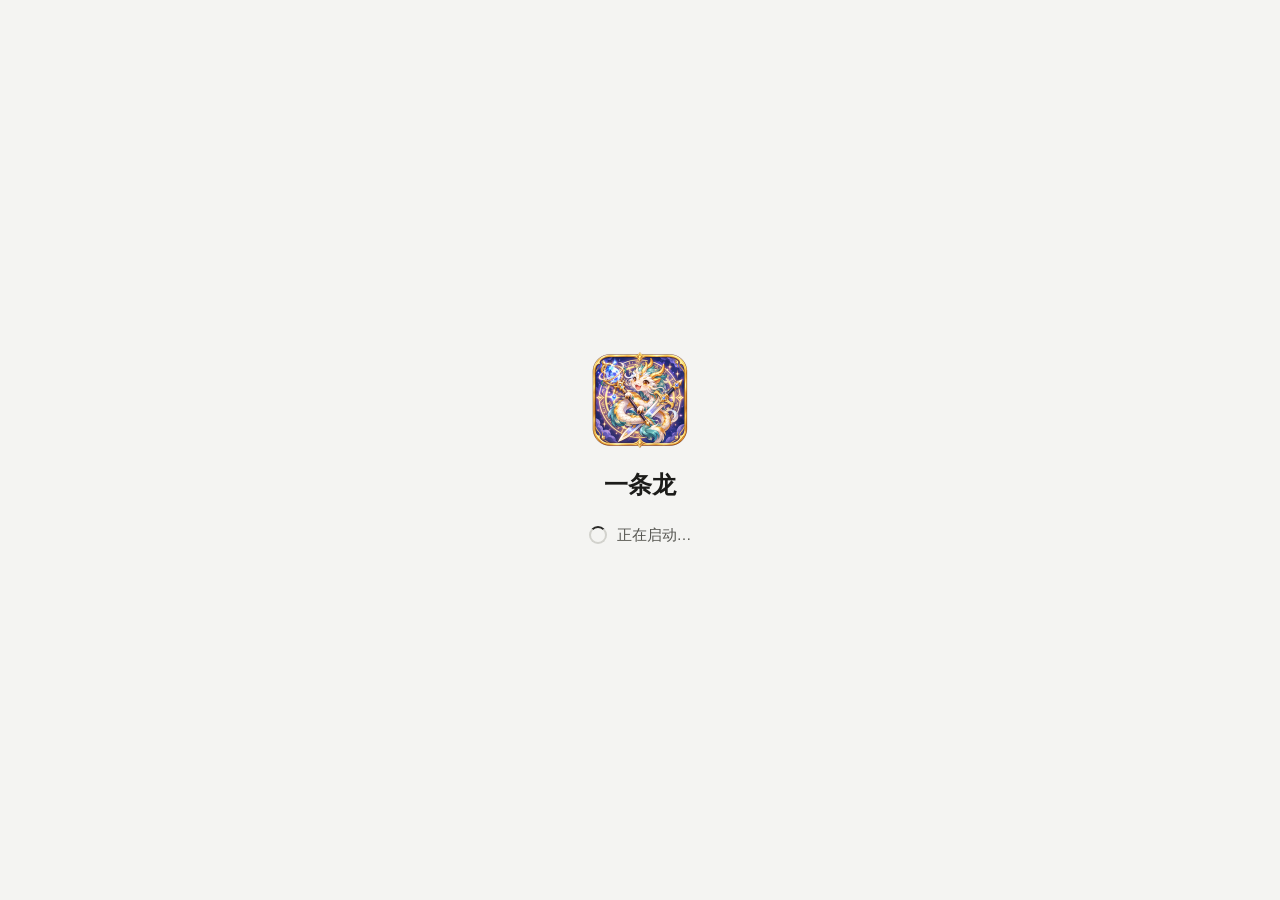
==== webapp/shell/index.html @ 55126a22 "杖剑传说日常一条龙：调度脚本、配置界面和桌面壳 - zjcs.py：按调度执行 15 项日常任务，出错保存截图、重启游戏，常驻跨天 - gui.py + module/webui：本机配置界面（运行控" ====
<!doctype html>
<html lang="zh-CN">
<head>
<meta charset="utf-8">
<meta name="viewport" content="width=device-width, initial-scale=1">
<meta name="color-scheme" content="light dark">
<title>一条龙</title>
<style>
  /* 桌面壳的启动页：配置服务起来之前显示，颜色和配置界面的「墨色」主题一致，深浅色跟随系统 */
  :root {
    --bg: #F4F4F2; --surface: #FFFFFF; --ink: #1C1C1A; --ink2: #555550; --ink3: #6B6B66;
    --line: #E4E4E0; --line2: #D2D2CD; --accent: #2A2A28; --on-accent: #FFFFFF;
    --danger: #B42318; --danger-soft: #FDECEA; --sunken: #F8F8F6;
  }
  @media (prefers-color-scheme: dark) {
    :root {
      --bg: #121212; --surface: #1B1B1B; --ink: #EDEDE8; --ink2: #B8B8B2; --ink3: #96968F;
      --line: #2C2C2A; --line2: #3A3A37; --accent: #EDEDE8; --on-accent: #121212;
      --danger: #FF8A7A; --danger-soft: #3A1B17; --sunken: #171717;
    }
  }
  * { box-sizing: border-box; }
  html, body { height: 100%; margin: 0; }
  body {
    display: grid; place-items: center; padding: 32px;
    background: var(--bg); color: var(--ink);
    font-family: 'Microsoft YaHei UI', 'Microsoft YaHei', 'PingFang SC', sans-serif; font-size: 15px; line-height: 1.6;
    -webkit-font-smoothing: antialiased; user-select: none;
  }
  .box { width: min(560px, 100%); display: flex; flex-direction: column; align-items: center; gap: 18px; text-align: center; }
  .mark { width: 96px; height: 96px; display: block; }
  h1 { margin: 0; font-size: 24px; font-weight: 800; }
  .stage { display: flex; align-items: center; gap: 10px; color: var(--ink2); min-height: 26px; }
  .spinner { width: 18px; height: 18px; border-radius: 50%; border: 2.5px solid var(--line2); border-top-color: var(--accent); animation: spin .8s linear infinite; }
  @keyframes spin { to { transform: rotate(360deg); } }
  .error { display: none; width: 100%; flex-direction: column; gap: 12px; text-align: left; }
  .error h2 { margin: 0; font-size: 18px; font-weight: 800; color: var(--danger); text-align: center; }
  .error pre {
    margin: 0; max-height: 46vh; overflow: auto; padding: 14px 16px; border-radius: 12px;
    background: var(--surface); border: 1px solid var(--line); color: var(--ink2);
    font-family: ui-monospace, 'Cascadia Mono', Consolas, 'Microsoft YaHei UI', monospace; font-size: 13px;
    white-space: pre-wrap; word-break: break-all; user-select: text;
  }
  .error p { margin: 0; font-size: 13px; color: var(--ink3); text-align: center; }
  body.failed .stage { display: none; }
  body.failed .error { display: flex; }
  body.failed .mark { filter: grayscale(1); }
</style>
</head>
<body>
<main class="box">
  <img class="mark" src="icon.png" alt="" aria-hidden="true" draggable="false">
  <h1>一条龙</h1>
  <div class="stage" role="status"><span class="spinner" aria-hidden="true"></span><span id="stage">正在启动…</span></div>
  <section class="error" role="alert">
    <h2 id="error-title"></h2>
    <pre id="error-detail"></pre>
    <p>处理好之后，关掉这个窗口重新打开 zjcs.exe。</p>
  </section>
</main>
<script>
  // 桌面壳（main.rs）通过 eval 调用这两个方法报告启动进度
  window.zjcsStartup = {
    stage(text) { document.getElementById('stage').textContent = text; },
    error(title, detail) {
      document.getElementById('error-title').textContent = title;
      document.getElementById('error-detail').textContent = detail;
      document.body.classList.add('failed');
    },
  };
</script>
</body>
</html>
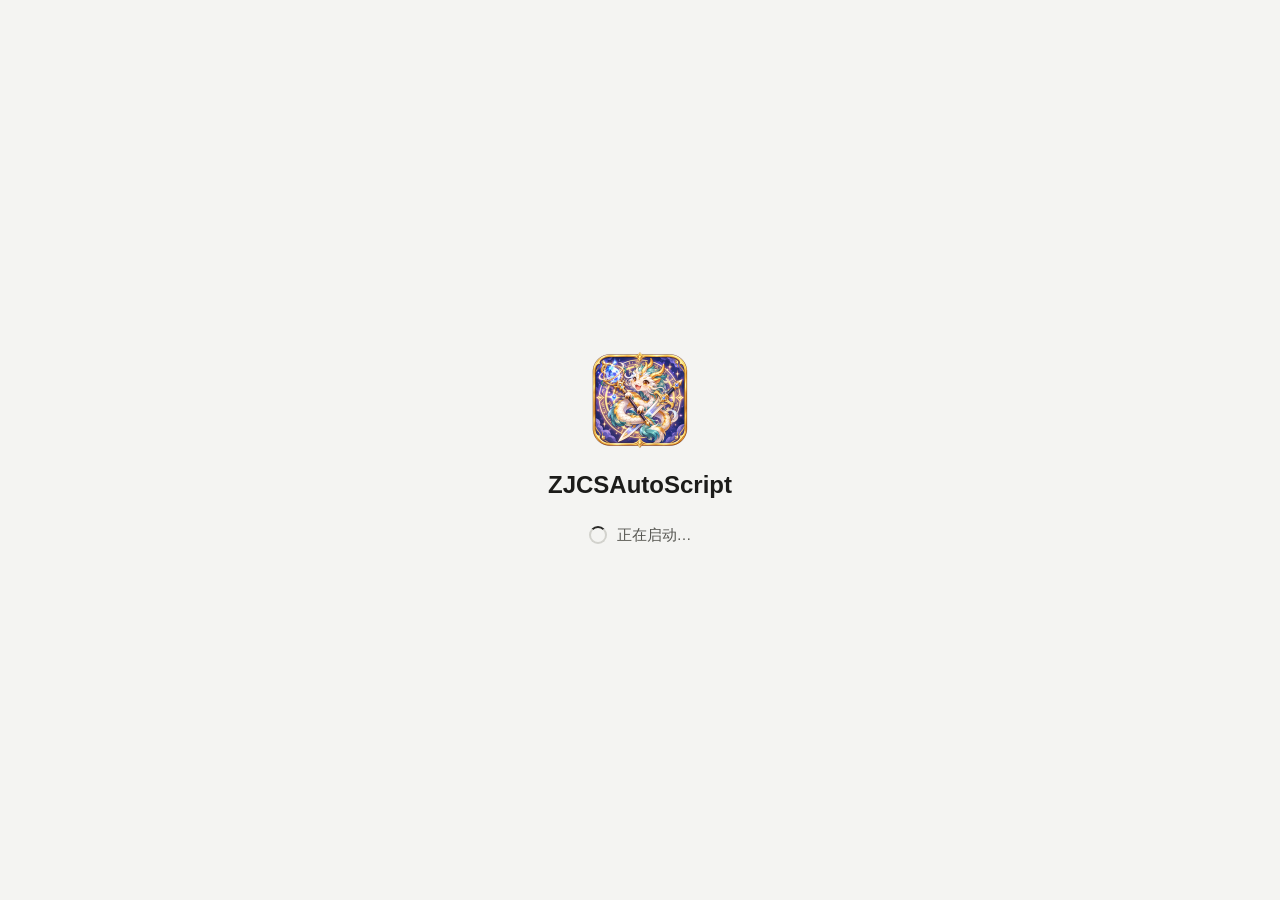
==== commit b41dc8d6: "名称统一为 ZJCSAutoScript，去掉「一条龙」字样；流程设计文档改名 docs/02_日常流程设计.md" ====
--- a/webapp/shell/index.html
+++ b/webapp/shell/index.html
@@ -4,7 +4,7 @@
 <meta charset="utf-8">
 <meta name="viewport" content="width=device-width, initial-scale=1">
 <meta name="color-scheme" content="light dark">
-<title>一条龙</title>
+<title>ZJCSAutoScript</title>
 <style>
   /* 桌面壳的启动页：配置服务起来之前显示，颜色和配置界面的「墨色」主题一致，深浅色跟随系统 */
   :root {
@@ -50,7 +50,7 @@
 <body>
 <main class="box">
   <img class="mark" src="icon.png" alt="" aria-hidden="true" draggable="false">
-  <h1>一条龙</h1>
+  <h1>ZJCSAutoScript</h1>
   <div class="stage" role="status"><span class="spinner" aria-hidden="true"></span><span id="stage">正在启动…</span></div>
   <section class="error" role="alert">
     <h2 id="error-title"></h2>
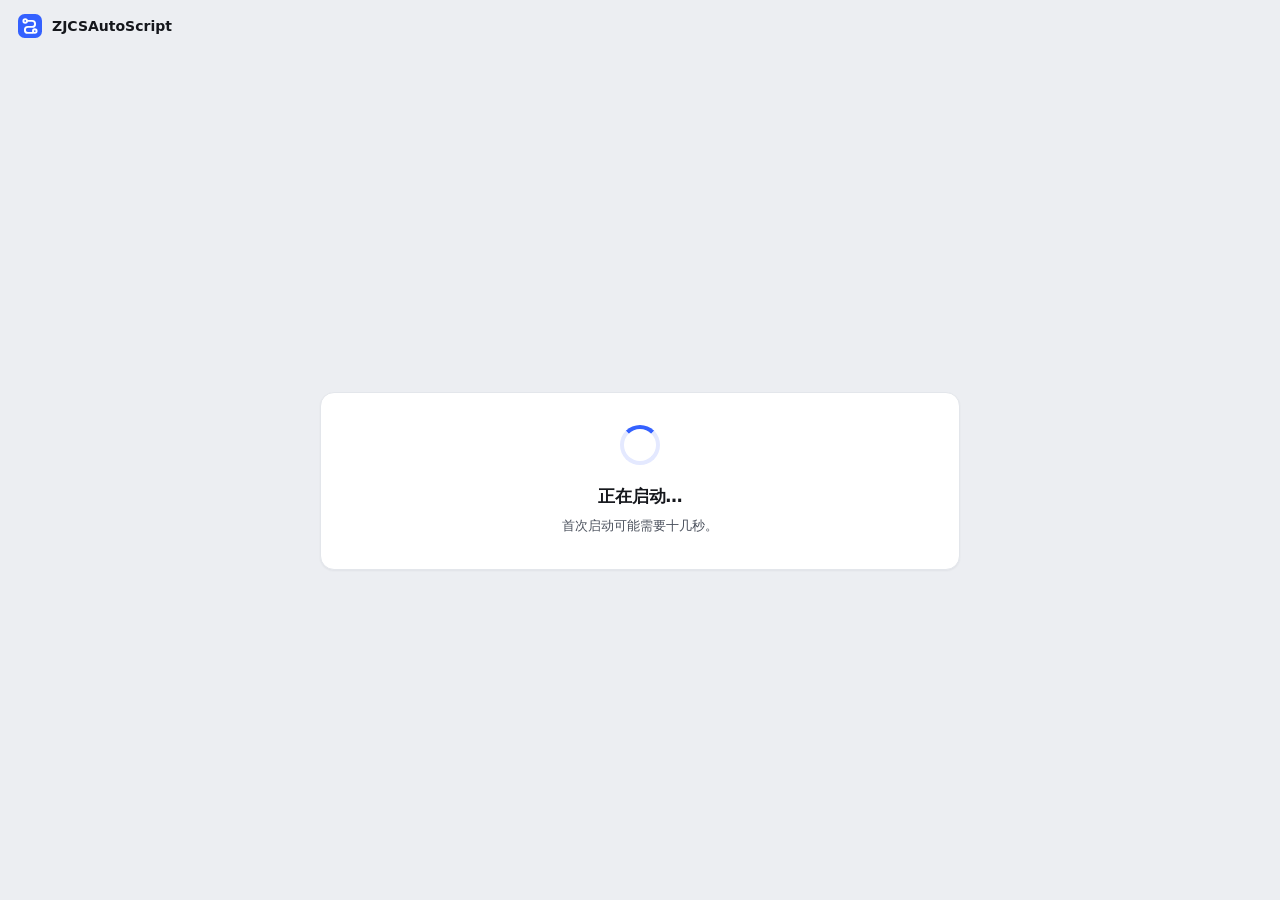
==== commit e54879a8: "界面重构：照 300HeroAutoScript 换成蓝色控制台布局，新增迷你模式 - 配置界面：浅灰画布 + 侧栏 + 顶栏 + 内嵌白色面板、蓝色主色、13px，深色模式按蓝色重配 - 运行页：左" ====
--- a/webapp/shell/index.html
+++ b/webapp/shell/index.html
@@ -6,56 +6,75 @@
 <meta name="color-scheme" content="light dark">
 <title>ZJCSAutoScript</title>
 <style>
-  /* 桌面壳的启动页：配置服务起来之前显示，颜色和配置界面的「墨色」主题一致，深浅色跟随系统 */
+  /* 桌面壳的启动页：配置服务起来之前显示，配色和配置界面一致（参照 300HeroAutoScript：浅灰画布 + 白色面板 + 蓝色主色），深浅色跟随系统。
+     Windows 无系统标题栏、Mac 标题栏叠在内容上，所以顶上自带一条可拖动的栏 */
   :root {
-    --bg: #F4F4F2; --surface: #FFFFFF; --ink: #1C1C1A; --ink2: #555550; --ink3: #6B6B66;
-    --line: #E4E4E0; --line2: #D2D2CD; --accent: #2A2A28; --on-accent: #FFFFFF;
-    --danger: #B42318; --danger-soft: #FDECEA; --sunken: #F8F8F6;
+    --canvas: #eceef2; --surface: #ffffff; --surface-2: #f7f8fa; --border: #e3e6eb; --border-2: #eef0f3;
+    --text: #15171c; --text-2: #4a505c; --text-3: #838996; --primary: #3461ff; --primary-soft: #e4e9ff;
+    --danger: #e5484d; --hover: rgba(255, 255, 255, .75);
   }
   @media (prefers-color-scheme: dark) {
     :root {
-      --bg: #121212; --surface: #1B1B1B; --ink: #EDEDE8; --ink2: #B8B8B2; --ink3: #96968F;
-      --line: #2C2C2A; --line2: #3A3A37; --accent: #EDEDE8; --on-accent: #121212;
-      --danger: #FF8A7A; --danger-soft: #3A1B17; --sunken: #171717;
+      --canvas: #0f1115; --surface: #171a21; --surface-2: #1c2028; --border: #2a2f3a; --border-2: #222731;
+      --text: #e8eaef; --text-2: #b3b9c5; --text-3: #8a91a0; --primary: #5b7fff; --primary-soft: #26304f;
+      --danger: #ff6369; --hover: rgba(255, 255, 255, .08);
     }
   }
   * { box-sizing: border-box; }
   html, body { height: 100%; margin: 0; }
   body {
-    display: grid; place-items: center; padding: 32px;
-    background: var(--bg); color: var(--ink);
-    font-family: 'Microsoft YaHei UI', 'Microsoft YaHei', 'PingFang SC', sans-serif; font-size: 15px; line-height: 1.6;
+    display: flex; flex-direction: column; background: var(--canvas); color: var(--text);
+    font: 13px/1.6 "Microsoft YaHei UI", "Microsoft YaHei", "PingFang SC", "Segoe UI", system-ui, sans-serif;
     -webkit-font-smoothing: antialiased; user-select: none;
   }
-  .box { width: min(560px, 100%); display: flex; flex-direction: column; align-items: center; gap: 18px; text-align: center; }
-  .mark { width: 96px; height: 96px; display: block; }
-  h1 { margin: 0; font-size: 24px; font-weight: 800; }
-  .stage { display: flex; align-items: center; gap: 10px; color: var(--ink2); min-height: 26px; }
-  .spinner { width: 18px; height: 18px; border-radius: 50%; border: 2.5px solid var(--line2); border-top-color: var(--accent); animation: spin .8s linear infinite; }
-  @keyframes spin { to { transform: rotate(360deg); } }
-  .error { display: none; width: 100%; flex-direction: column; gap: 12px; text-align: left; }
-  .error h2 { margin: 0; font-size: 18px; font-weight: 800; color: var(--danger); text-align: center; }
+  .bar { height: 52px; flex: none; display: flex; align-items: center; gap: 10px; padding: 0 10px 0 18px; font-size: 14px; font-weight: 700; }
+  .mac .bar { padding-left: 84px; }
+  .bar svg { width: 24px; height: 24px; flex: none; }
+  .bar .grow { flex: 1; }
+  .bar button { display: none; width: 40px; height: 32px; border: 0; border-radius: 8px; background: none; color: var(--text-2); cursor: pointer; place-items: center; }
+  .frameless .bar button { display: grid; }
+  .bar button:hover { background: var(--hover); color: var(--text); }
+  .bar button.x:hover { background: var(--danger); color: #fff; }
+  .bar button svg { width: 15px; height: 15px; }
+  .box {
+    margin: auto auto calc(50vh - 120px); width: min(640px, calc(100% - 48px)); padding: 32px 36px; text-align: center;
+    background: var(--surface); border: 1px solid var(--border); border-radius: 14px; box-shadow: 0 1px 2px rgba(16, 24, 40, .05);
+  }
+  .spin { width: 40px; height: 40px; margin: 0 auto 18px; border-radius: 50%; border: 4px solid var(--primary-soft); border-top-color: var(--primary); animation: s .8s linear infinite; }
+  @keyframes s { to { transform: rotate(360deg); } }
+  h2 { margin: 0 0 6px; font-size: 17px; }
+  .stage { margin: 0; color: var(--text-2); }
+  .error { display: none; flex-direction: column; gap: 12px; text-align: left; }
+  .error h2 { color: var(--danger); text-align: center; }
   .error pre {
-    margin: 0; max-height: 46vh; overflow: auto; padding: 14px 16px; border-radius: 12px;
-    background: var(--surface); border: 1px solid var(--line); color: var(--ink2);
-    font-family: ui-monospace, 'Cascadia Mono', Consolas, 'Microsoft YaHei UI', monospace; font-size: 13px;
+    margin: 0; max-height: 46vh; overflow: auto; padding: 12px 14px; border-radius: 10px;
+    background: var(--surface-2); border: 1px solid var(--border-2); color: var(--text-2);
+    font: 12px/1.5 ui-monospace, "Cascadia Mono", Consolas, "Microsoft YaHei UI", monospace;
     white-space: pre-wrap; word-break: break-all; user-select: text;
   }
-  .error p { margin: 0; font-size: 13px; color: var(--ink3); text-align: center; }
-  body.failed .stage { display: none; }
+  .error p { margin: 0; font-size: 12.5px; color: var(--text-3); text-align: center; }
+  body.failed .loading { display: none; }
   body.failed .error { display: flex; }
-  body.failed .mark { filter: grayscale(1); }
 </style>
 </head>
 <body>
+<div class="bar" data-drag>
+  <svg viewBox="0 0 40 40" aria-hidden="true"><rect width="40" height="40" rx="11" fill="#3461ff"/><g fill="none" stroke="#fff" stroke-width="3.2" stroke-linecap="round"><circle cx="12" cy="11.5" r="3"/><circle cx="28" cy="28.5" r="3"/><path d="M15.5 11.5h8a5 5 0 0 1 0 10h-7a5 5 0 0 0 0 10h8"/></g></svg>
+  ZJCSAutoScript
+  <span class="grow"></span>
+  <button type="button" data-win="min" title="最小化"><svg viewBox="0 0 24 24" fill="none" stroke="currentColor" stroke-width="1.8" stroke-linecap="round"><path d="M5 12h14"/></svg></button>
+  <button type="button" data-win="close" class="x" title="关闭"><svg viewBox="0 0 24 24" fill="none" stroke="currentColor" stroke-width="1.8" stroke-linecap="round"><path d="M6 6l12 12M18 6L6 18"/></svg></button>
+</div>
 <main class="box">
-  <img class="mark" src="icon.png" alt="" aria-hidden="true" draggable="false">
-  <h1>ZJCSAutoScript</h1>
-  <div class="stage" role="status"><span class="spinner" aria-hidden="true"></span><span id="stage">正在启动…</span></div>
+  <div class="loading" role="status">
+    <div class="spin" aria-hidden="true"></div>
+    <h2>正在启动…</h2>
+    <p class="stage" id="stage">首次启动可能需要十几秒。</p>
+  </div>
   <section class="error" role="alert">
     <h2 id="error-title"></h2>
     <pre id="error-detail"></pre>
-    <p>处理好之后，关掉这个窗口重新打开 zjcs.exe。</p>
+    <p>处理好之后，关掉这个窗口重新打开桌面壳（Windows 是 zjcs.exe，Mac 是 zjcs.command）。</p>
   </section>
 </main>
 <script>
@@ -68,6 +87,33 @@
       document.body.classList.add('failed');
     },
   };
+  // 窗口按钮和拖动：走 main.rs 的 window_action 命令
+  (function () {
+    var T = window.__TAURI_INTERNALS__;
+    if (!T || !T.invoke) return;
+    var win = function (action) { return T.invoke('window_action', { action: action }).catch(function () {}); };
+    var mac = false, dblAt = null;
+    T.invoke('desktop_info').then(function (info) {
+      mac = info.platform === 'macos';
+      document.body.classList.toggle('mac', mac);
+      document.body.classList.toggle('frameless', !!info.frameless);
+    }).catch(function () {});
+    document.querySelectorAll('[data-win]').forEach(function (b) { b.onclick = function () { win(b.dataset.win); }; });
+    var bar = document.querySelector('[data-drag]');
+    // 和 Tauri 自带的拖动区（drag.js）一样：按下时 preventDefault 再开始拖（不然 WebKit 自己选字，窗口拖不动）；
+    // 双击最大化/还原，Mac 上在第二次松开、鼠标没动时才做
+    bar.addEventListener('mousedown', function (e) {
+      if (e.button !== 0 || (e.detail !== 1 && e.detail !== 2) || e.target.closest('button')) return;
+      if (mac && e.detail === 2) { dblAt = [e.clientX, e.clientY]; return; }
+      e.preventDefault();
+      win(e.detail === 2 ? 'max' : 'drag');
+    });
+    bar.addEventListener('mouseup', function (e) {
+      if (!dblAt || e.button !== 0) return;
+      var p = dblAt; dblAt = null;
+      if (e.detail === 2 && e.clientX === p[0] && e.clientY === p[1] && !e.target.closest('button')) win('max');
+    });
+  })();
 </script>
 </body>
 </html>
